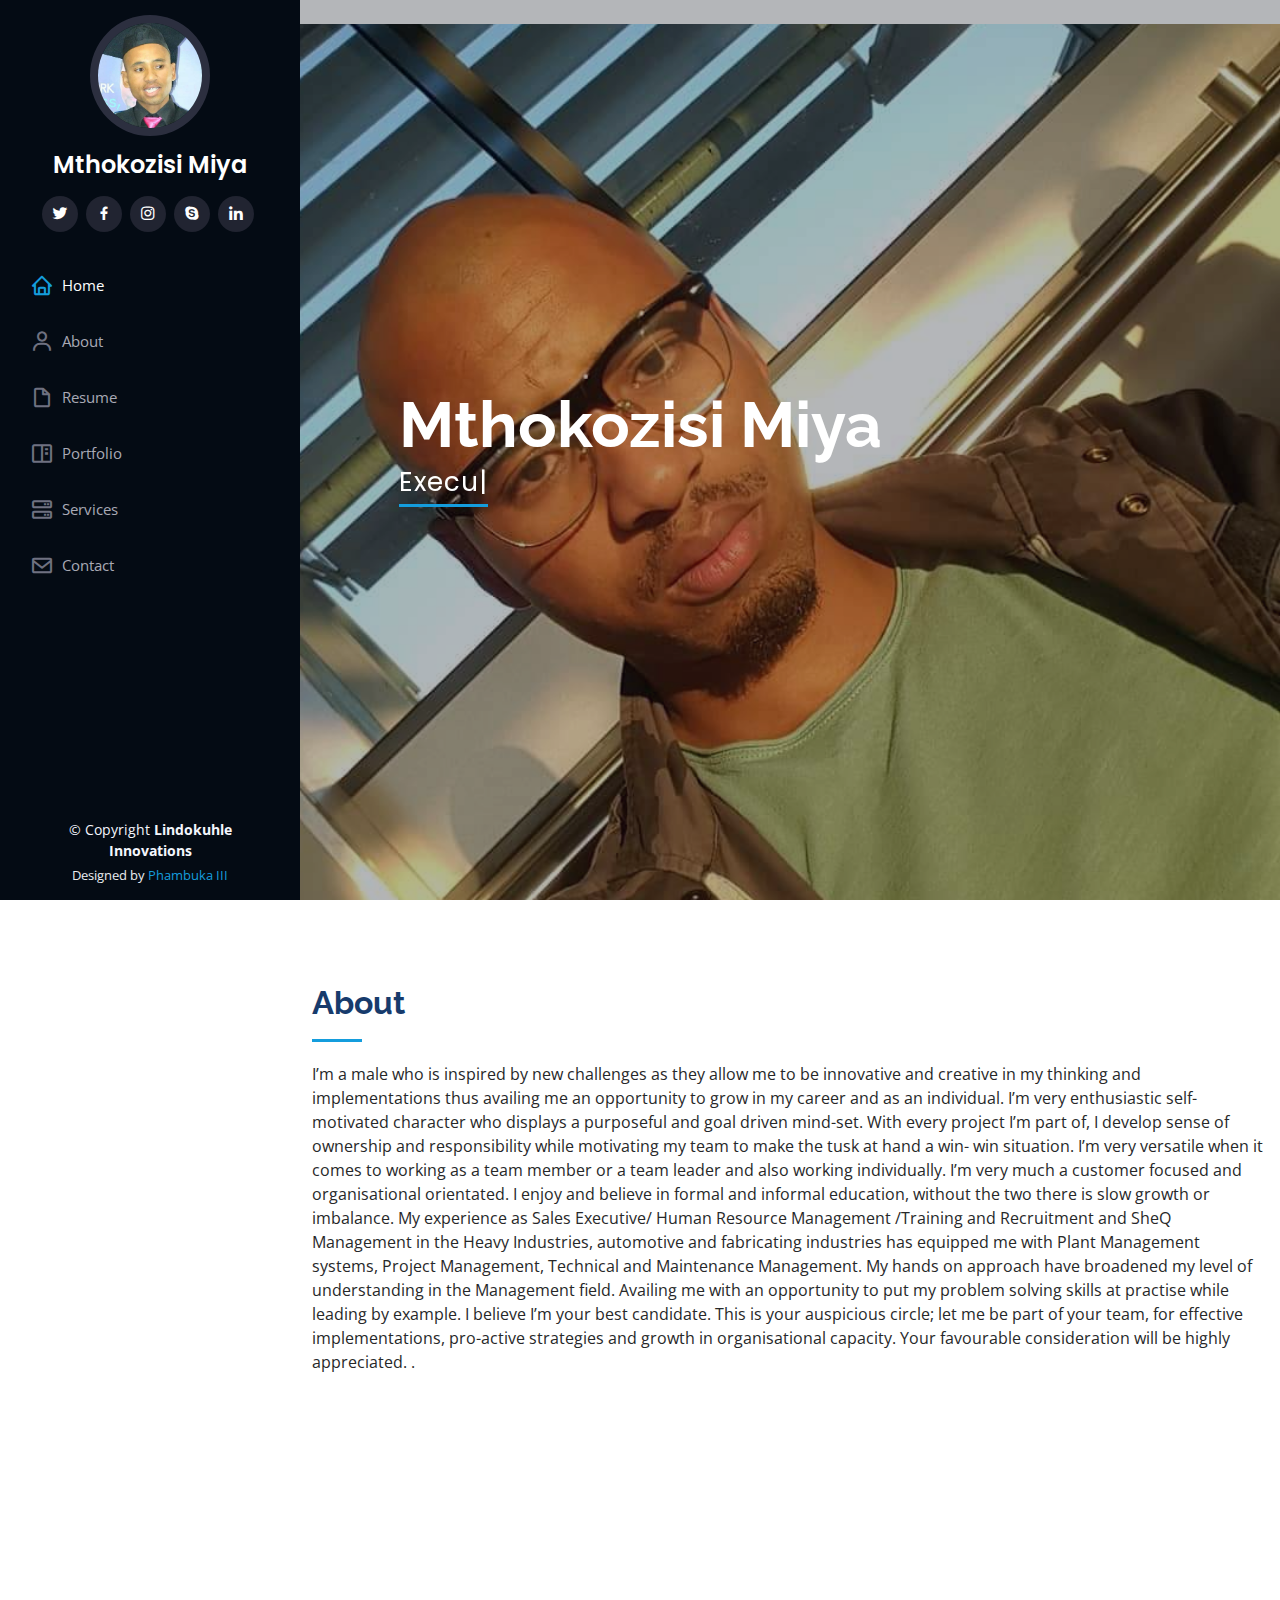
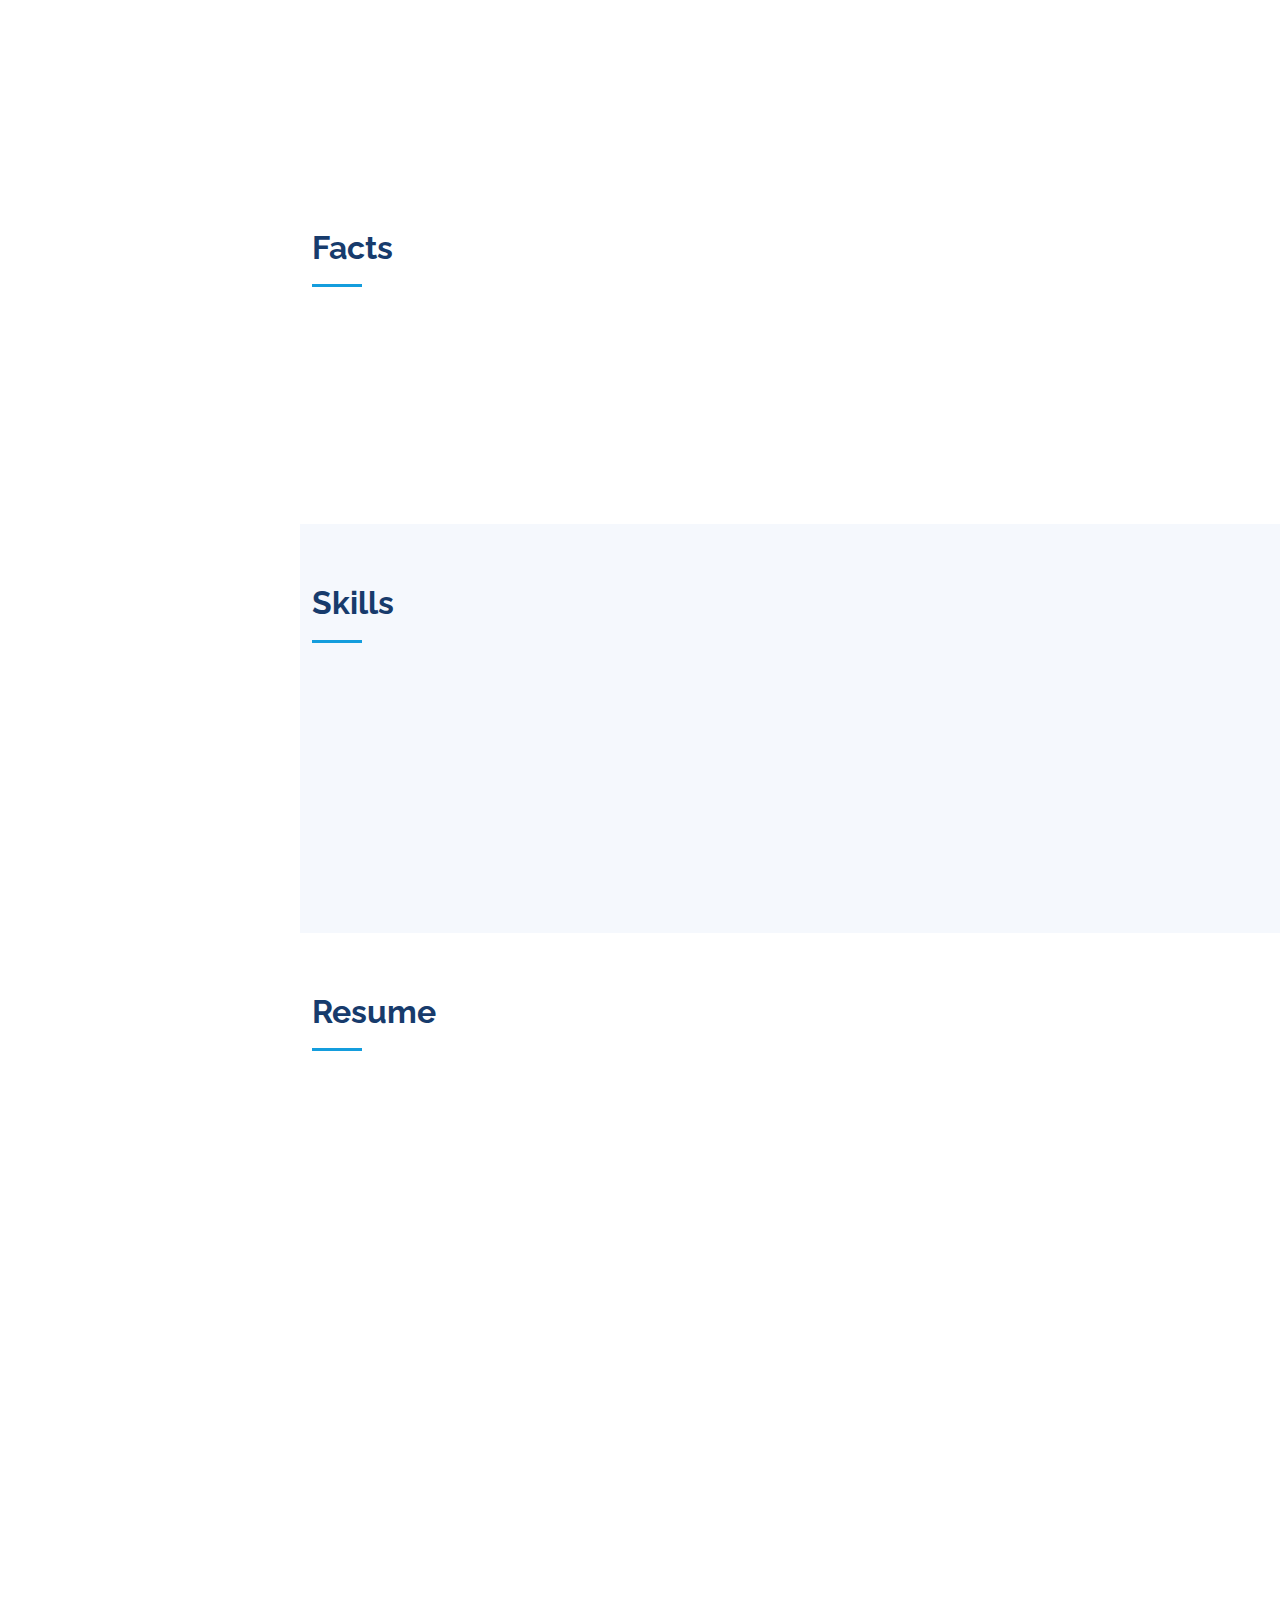
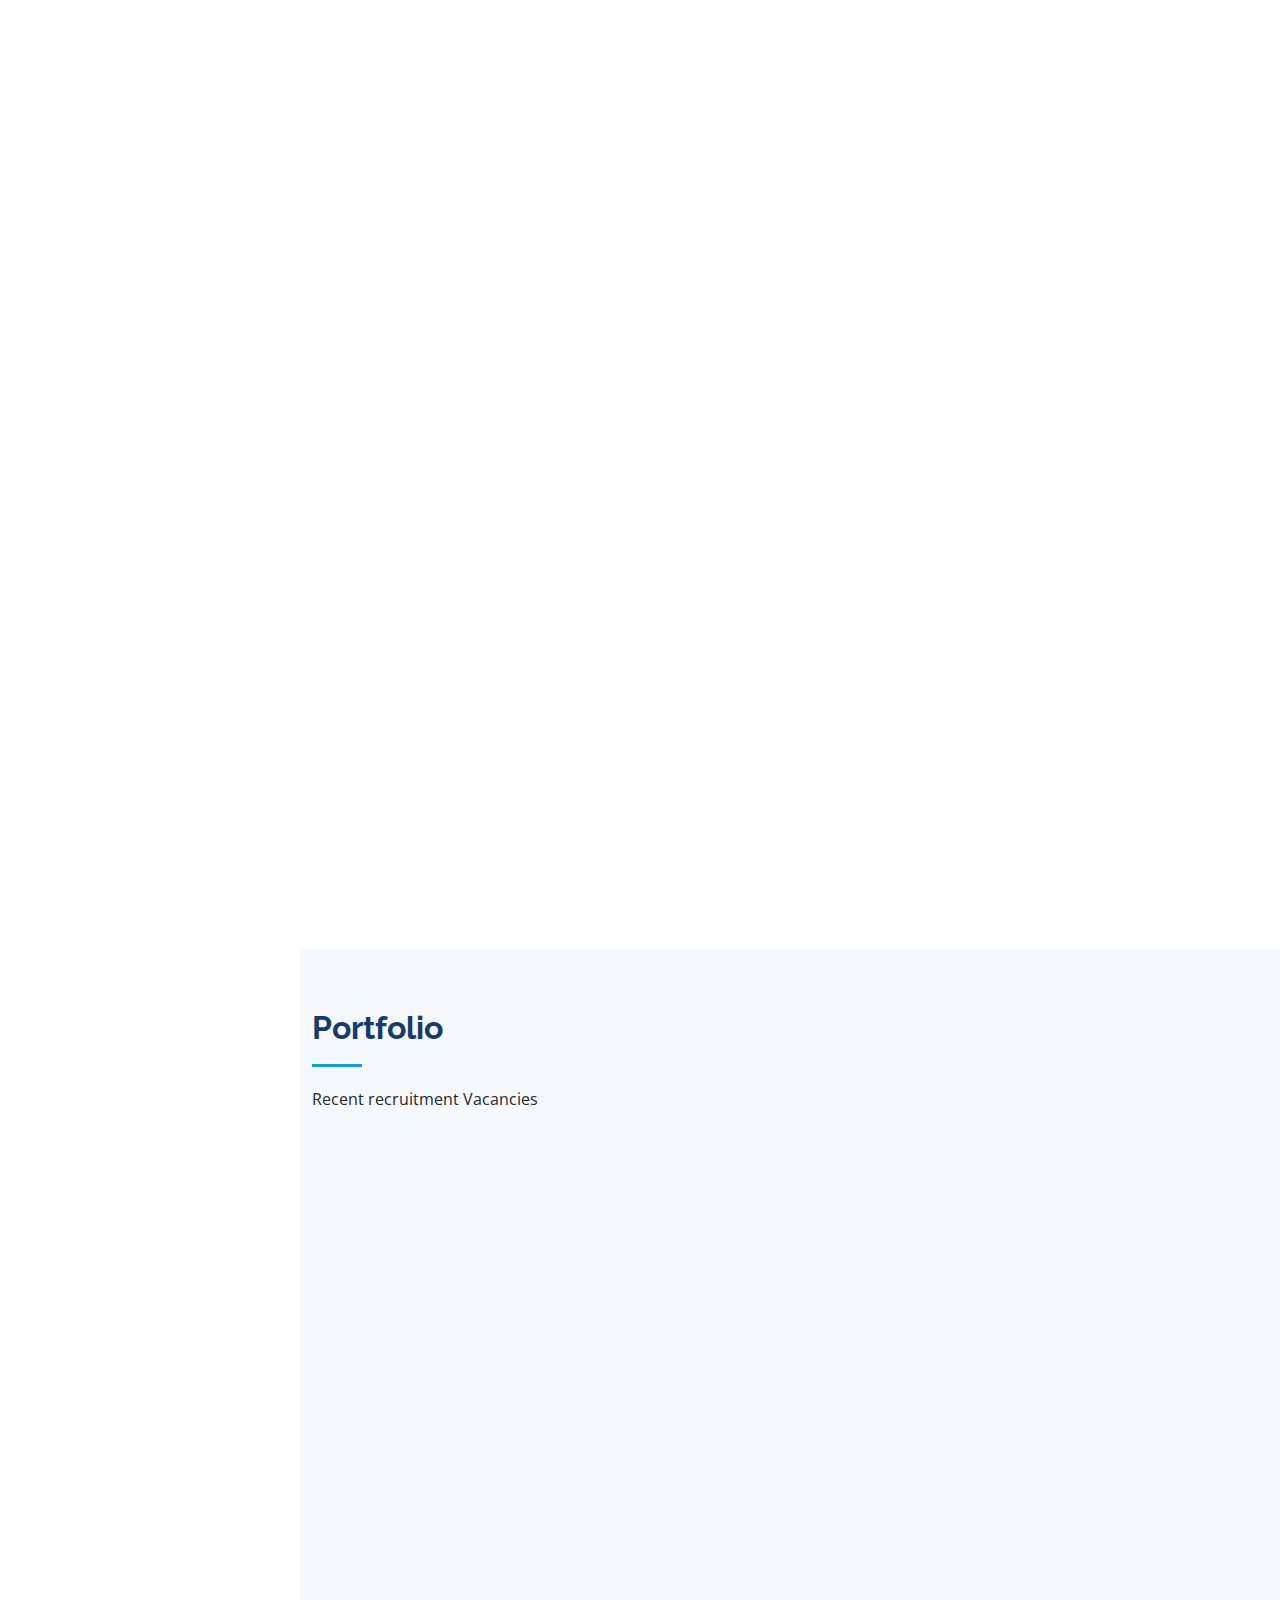
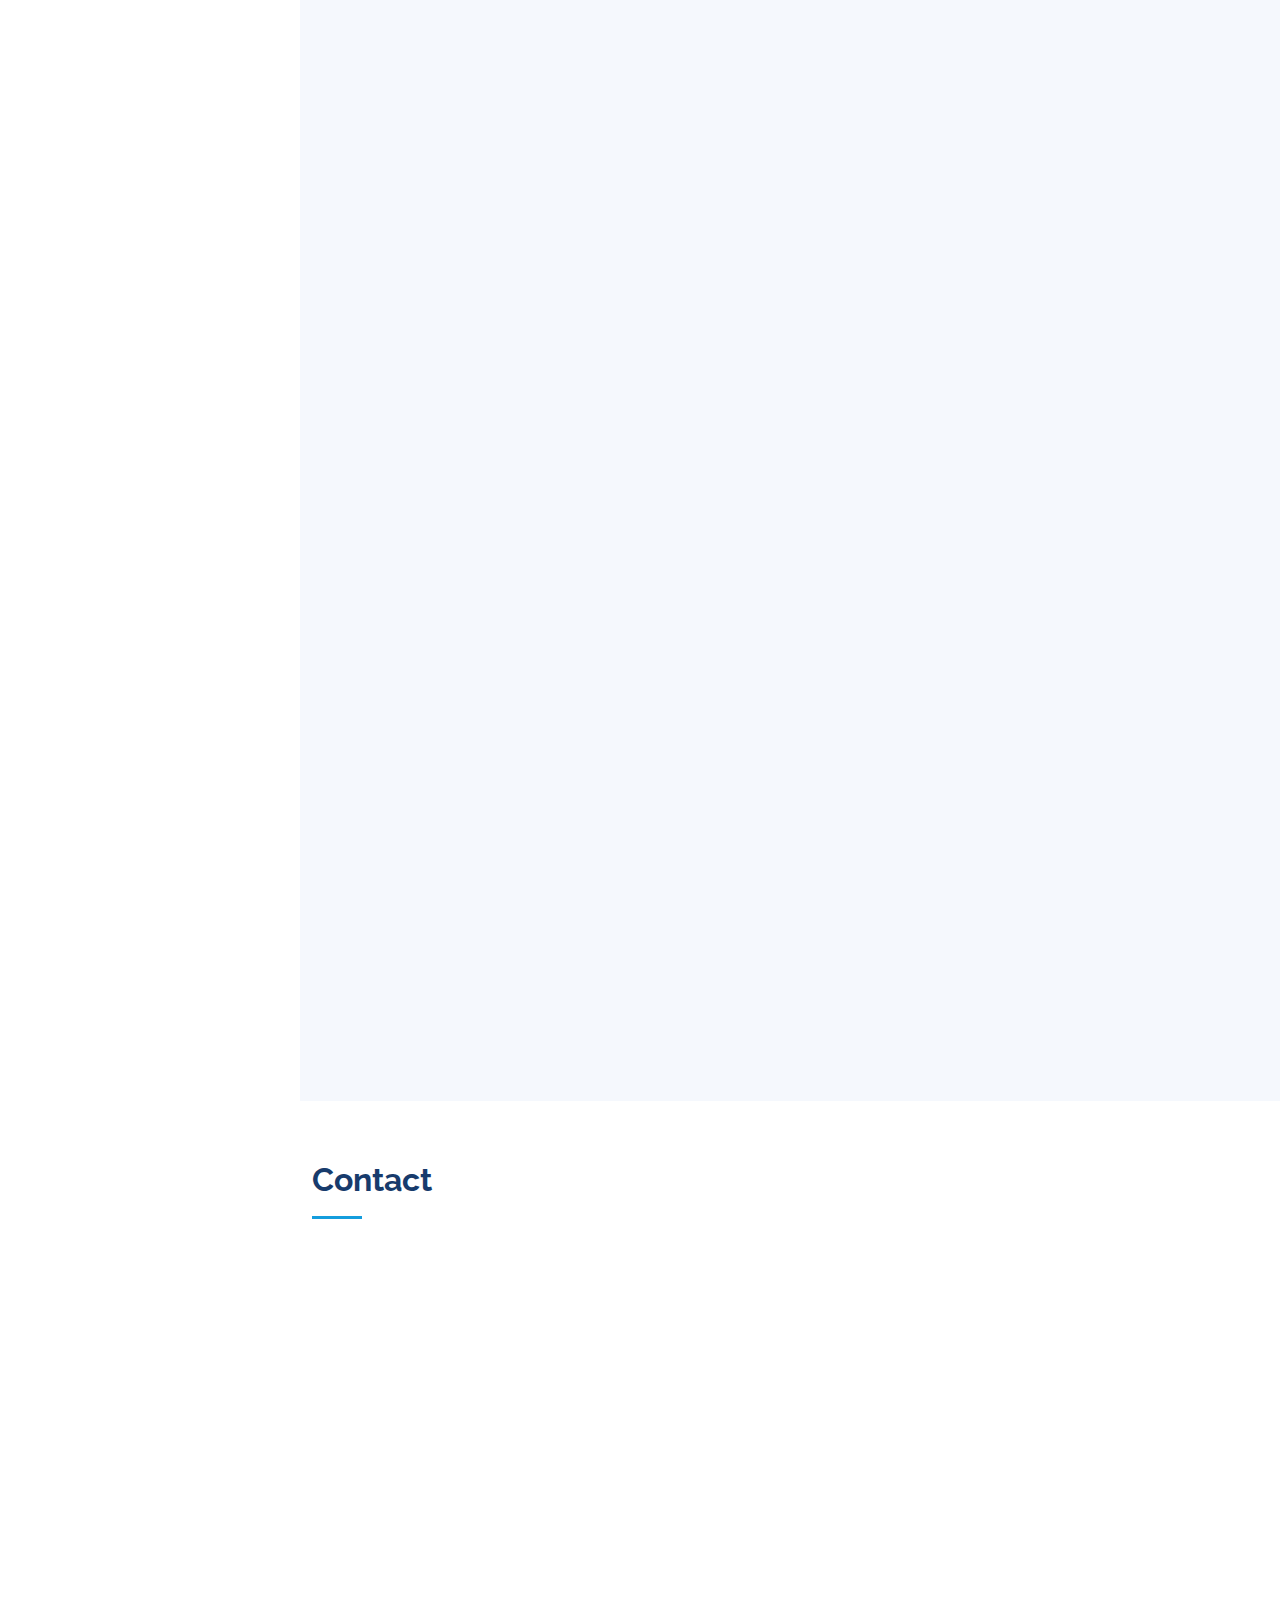
==== index.html @ b36272e9 "Add files via upload" ====
<!DOCTYPE html>
<html lang="en">

<head>
  <meta charset="utf-8">
  <meta content="width=device-width, initial-scale=1.0" name="viewport">

  <title>Portfolio of Mthokozisi Miya
  </title>
  <meta content="" name="description">
  <meta content="" name="keywords">

  <!-- Favicons -->
  <link href="assets/img/favicon.png" rel="icon">
  <link href="assets/img/apple-touch-icon.png" rel="apple-touch-icon">

  <!-- Google Fonts -->
  <link href="https://fonts.googleapis.com/css?family=Open+Sans:300,300i,400,400i,600,600i,700,700i|Raleway:300,300i,400,400i,500,500i,600,600i,700,700i|Poppins:300,300i,400,400i,500,500i,600,600i,700,700i" rel="stylesheet">

  <!-- Vendor CSS Files -->
  <link href="assets/vendor/aos/aos.css" rel="stylesheet">
  <link href="assets/vendor/bootstrap/css/bootstrap.min.css" rel="stylesheet">
  <link href="assets/vendor/bootstrap-icons/bootstrap-icons.css" rel="stylesheet">
  <link href="assets/vendor/boxicons/css/boxicons.min.css" rel="stylesheet">
  <link href="assets/vendor/glightbox/css/glightbox.min.css" rel="stylesheet">
  <link href="assets/vendor/swiper/swiper-bundle.min.css" rel="stylesheet">

  <link href="assets/css/style.css" rel="stylesheet">
>
</head>

<body>

  <!-- ======= Mobile nav toggle button ======= -->
  <i class="bi bi-list mobile-nav-toggle d-xl-none"></i>

  <!-- ======= Header ======= -->
  <header id="header">
    <div class="d-flex flex-column">

      <div class="profile">
        <img src="assets/img/profile-img.jpg" alt="" class="img-fluid rounded-circle">
        <h1 class="text-light"><a href="index.html">Mthokozisi Miya</a></h1>
        <div class="social-links mt-3 text-center">
          <a href="#" class="twitter"><i class="bx bxl-twitter"></i></a>
          <a href="https://web.facebook.com/profile.php?id=100010167041571" class="facebook"><i class="bx bxl-facebook"></i></a>
          <a href="#" class="instagram"><i class="bx bxl-instagram"></i></a>
          <a href="#" class="google-plus"><i class="bx bxl-skype"></i></a>
          <a href="https://www.linkedin.com/in/mthokozisi-miya-23a00043/" class="linkedin"><i class="bx bxl-linkedin"></i></a>
        </div>
      </div>

      <nav id="navbar" class="nav-menu navbar">
        <ul>
          <li><a href="#hero" class="nav-link scrollto active"><i class="bx bx-home"></i> <span>Home</span></a></li>
          <li><a href="#about" class="nav-link scrollto"><i class="bx bx-user"></i> <span>About</span></a></li>
          <li><a href="#resume" class="nav-link scrollto"><i class="bx bx-file-blank"></i> <span>Resume</span></a></li>
          <li><a href="#portfolio" class="nav-link scrollto"><i class="bx bx-book-content"></i> <span>Portfolio</span></a></li>
          <li><a href="#services" class="nav-link scrollto"><i class="bx bx-server"></i> <span>Services</span></a></li>
          <li><a href="#contact" class="nav-link scrollto"><i class="bx bx-envelope"></i> <span>Contact</span></a></li>
        </ul>
      </nav><!-- .nav-menu -->
    </div>
  </header><!-- End Header -->

  <!-- ======= Hero Section ======= -->
  <section id="hero" class="d-flex flex-column justify-content-center align-items-center">
    <div class="hero-container" data-aos="fade-in">
      <h1>Mthokozisi Miya</h1>
      <p><span class="typed" data-typed-items="Executive Searches,Hunting  Recruitment, Makhawini Executive Searches"></span></p>
    </div>
  </section><!-- End Hero -->

  <main id="main">

    <!-- ======= About Section ======= -->
    <section id="about" class="about">
      <div class="container">

        <div class="section-title">
          <h2>About</h2>
          <p>I’m a male who is inspired by new challenges as they allow me to be innovative and creative in my thinking and implementations thus availing me an opportunity to grow in my career and as an individual. I’m very enthusiastic self-motivated character who displays a purposeful and goal driven mind-set. With every project I’m part of, I develop sense of ownership and responsibility while motivating my team to make the tusk at hand a win- win situation. I’m very versatile when it comes to working as a team member or a team leader and also working individually. I’m very much a customer focused and organisational orientated. I enjoy and believe in formal and informal education, without the two there is slow growth or imbalance. 
            My experience as Sales Executive/ Human Resource Management /Training and Recruitment and SheQ Management in the Heavy Industries, automotive and fabricating industries has equipped me with Plant Management systems, Project Management, Technical and Maintenance Management. My hands on approach have broadened my level of understanding in the Management field. Availing me with an opportunity to put my problem solving skills at practise while leading by example.
            I believe I’m your best candidate. This is your auspicious circle; let me be part of your team, for effective implementations, pro-active strategies and growth in organisational capacity. Your favourable consideration will be highly appreciated. .</p>
        </div>

        <div class="row">
          <div class="col-lg-4" data-aos="fade-right">
            <img src="assets/img/profile-img.jpg" class="img-fluid" alt="">
          </div>
          <div class="col-lg-8 pt-4 pt-lg-0 content" data-aos="fade-left">
            <h3>Executive Searches/Head-Hunting &amp; Recruitment- Makhawini Executive Searches.</h3>
            <p class="fst-italic">
              
            </p>
            <div class="row">
              <div class="col-lg-6">
                <ul>
                  <li><i class="bi bi-chevron-right"></i> <strong>Birthday:</strong> <span>19 October 1984</span></li>
                  <li><i class="bi bi-chevron-right"></i> <strong>Phone:</strong> <span>031 301 2304</span></li>
                  <li><i class="bi bi-chevron-right"></i> <strong>City:</strong> <span>Durban</span></li>
                </ul>
              </div>
              <div class="col-lg-6">
                <ul>
                  <li><i class="bi bi-chevron-right"></i> <strong>Age:</strong> <span>37</span></li>
                  <li><i class="bi bi-chevron-right"></i> <strong>Degree:</strong> <span>Honours</span></li>
                  <li><i class="bi bi-chevron-right"></i> <strong>Email:</strong> <span>Mtho@makhawinirecruitment.co.za</span></li>
                  
                </ul>
              </div>
            </div>
            
          </div>
        </div>

      </div>
    </section><!-- End About Section -->

    <!-- ======= Facts Section ======= -->
    <section id="facts" class="facts">
      <div class="container">

        <div class="section-title">
          <h2>Facts</h2>
         
        </div>

        <div class="row no-gutters">

          <div class="col-lg-3 col-md-6 d-md-flex align-items-md-stretch" data-aos="fade-up">
            <div class="count-box">
              <i class="bi bi-emoji-smile"></i>
              <span data-purecounter-start="0" data-purecounter-end="232" data-purecounter-duration="1" class="purecounter"></span>
              <p><strong>Happy Clients</strong> </p>
            </div>
          </div>

          <div class="col-lg-3 col-md-6 d-md-flex align-items-md-stretch" data-aos="fade-up" data-aos-delay="100">
            <div class="count-box">
              <i class="bi bi-journal-richtext"></i>
              <span data-purecounter-start="0" data-purecounter-end="521" data-purecounter-duration="1" class="purecounter"></span>
              <p><strong>Projects</strong> </p>
            </div>
          </div>

          <div class="col-lg-3 col-md-6 d-md-flex align-items-md-stretch" data-aos="fade-up" data-aos-delay="200">
            <div class="count-box">
              <i class="bi bi-headset"></i>
              <span data-purecounter-start="0" data-purecounter-end="1453" data-purecounter-duration="1" class="purecounter"></span>
              <p><strong>Hours Of Support</strong> </p>
            </div>
          </div>

          <div class="col-lg-3 col-md-6 d-md-flex align-items-md-stretch" data-aos="fade-up" data-aos-delay="300">
            <div class="count-box">
              <i class="bi bi-people"></i>
              <span data-purecounter-start="0" data-purecounter-end="15" data-purecounter-duration="1" class="purecounter"></span>
              <p><strong>Hard Workers</strong> </p>
            </div>
          </div>

        </div>

      </div>
    </section><!-- End Facts Section -->

    <!-- ======= Skills Section ======= -->
    <section id="skills" class="skills section-bg">
      <div class="container">

        <div class="section-title">
          <h2>Skills</h2>
          
        </div>

        <div class="row skills-content">

          <div class="col-lg-6" data-aos="fade-up">

            <div class="progress">
              <span class="skill">
                Recruiting <i class="val">100%</i></span>
              <div class="progress-bar-wrap">
                <div class="progress-bar" role="progressbar" aria-valuenow="100" aria-valuemin="0" aria-valuemax="100"></div>
              </div>
            </div>

            <div class="progress">
              <span class="skill">
                Performance ManagementPerformance Management
                 <i class="val">100%</i></span>
              <div class="progress-bar-wrap">
                <div class="progress-bar" role="progressbar" aria-valuenow="100" aria-valuemin="0" aria-valuemax="100"></div>
              </div>
            </div>

            <div class="progress">
              <span class="skill">Employee RelationsEmployee Relations<i class="val">100%</i></span>
              <div class="progress-bar-wrap">
                <div class="progress-bar" role="progressbar" aria-valuenow="100" aria-valuemin="0" aria-valuemax="100"></div>
              </div>
            </div>

          </div>

          <div class="col-lg-6" data-aos="fade-up" data-aos-delay="100">

            <div class="progress">
              <span class="skill">
                Human Resources <i class="val">100%</i></span>
              <div class="progress-bar-wrap">
                <div class="progress-bar" role="progressbar" aria-valuenow="100" aria-valuemin="0" aria-valuemax="100"></div>
              </div>
            
            
            </div>

          </div>

        </div>

      </div>
    </section><!-- End Skills Section -->

    <!-- ======= Resume Section ======= -->
    <section id="resume" class="resume">
      <div class="container">

        <div class="section-title">
          <h2>Resume</h2>
         
        </div>

        <div class="row">
          <div class="col-lg-6" data-aos="fade-up">
            <h3 class="resume-title">Sumary</h3>
            <div class="resume-item pb-0">
              <h4>Mthokozisi Miya</h4>
             
              <ul>
                <li>Durban, Kwa-Zulu Natal,RSA</li>
                <li>(123) 456-7891</li>
                <l>mthoko@makhawinirecruitment.co.za</li>
              </ul>
            </div>

            <h3 class="resume-title">Education</h3>
            <div class="resume-item">
              <h4>Post Graduate Diploma Management, Business Adminstration &amp; Management, General</h4>
              <h5>2017 - 2018</h5>
              <p><em>Regent Business School, Durban,SA</em></p>
              <p>Activities and societies: Board Member</p>
              <p>Grade: Honours</p>
            </div>
            <div class="resume-item">
              <h4>Diploma Human Resources Management &amp; Services</h4>
              <h5>2008 - 2015</h5>
              <p><em>Durban University of Technology, Durban, SA</em></p>
              <p>Activities and societies: HR and Development</p>
              <p>Grade: Diploma</p>
            </div>
          </div>
          <div class="col-lg-6" data-aos="fade-up" data-aos-delay="100">
            <h3 class="resume-title">Professional Experience</h3>
            <div class="resume-item">
              <h4>Quality Assurance</h4>
              <h5>2006 - 2008</h5>
              <p><em>Toyota Boshoku,Durban, SA </em></p>
              <ul>
                <li> Monitoring of established projects to ensure continual conformity to standard.</li>
                <li>Manufacturing System Audit. </li>
                <li>Manufacturing Product audit.</li>
                <li>Visual Inspection, Re-worked Parts and Generating Non-conformances Reports.</li>
              </ul>
            </div>
            <div class="resume-item">
              <h4>Head Executive Searches and Recruitment</h4>
              <h5>2017 - 2018</h5>
              <p><em>Makhawini Recruitment, Durban, SA</em></p>
              <ul>
                <li>ADMINISTRATION
                  Hands on control of all Temporary and Permanent job spec’s received 
                  Ensuring that all correct procedures are followed and adhered to in regards to the Expert Training and Interviewing System, database Management and Labour Relations
                  Constant supervision and control of Debtors and Creditors management including authorisation of order requisitions for Office Consumables 
                  Equipment and Commodities
                  Controlling of all branch costs and management accounts
                  Increasing and maintaining the branch turnover and gross profit margins by being involved in price negotiations and quotations
                  Organising and chairing of Weekly Branch Meetings
                  Ensuring that the branch maintains Employment Equity rules and preventing the Council for Conciliation Mediation and Arbitration (CCMA) from becoming involved in branch queries or problems 
                  Maintaining a close watch on the temp headcount remains above the minimum requirement for a commercial branch 
                  Training of new candidates.</li>
                <li>SALES AND MARKETING

                  Calling on and visiting New and existing clients on an ongoing basis, ensuring that new Permanent and Temporary job specs are obtained.
                  Telesales and setting up of appointments and following up on marketing leads
                  Increasing the awareness of Makhawini in the marketplace by active marketing and advertising</li>
                <li>PERMANENT CONSULTANT

                  Extensive Recruitment for Commercial / Retail and Technical industries
                  Discussing recruitment needs with clients.
                  Interviewing, reference checking, credit checking and criminal checking if required by client
                  Visiting existing and prospective clients
                  Developing new business
                  Working to strict deadlines and targets regarding perm placements
                  Typing of all correspondence
                  General administration.</li>
              </ul>
            </div>
          </div>
        </div>

      </div>
    </section><!-- End Resume Section -->

    <!-- ======= Portfolio Section ======= -->
    <section id="portfolio" class="portfolio section-bg">
      <div class="container">

        <div class="section-title">
          <h2>Portfolio</h2>
          <p>Recent recruitment Vacancies</p>
        </div>

        <div class="row" data-aos="fade-up">
          <div class="col-lg-12 d-flex justify-content-center">
            <ul id="portfolio-flters">
              <li data-filter="*" class="filter-active">All</li>
              
            </ul>
          </div>
        </div>

        <div class="row portfolio-container" data-aos="fade-up" data-aos-delay="100">

          <div class="col-lg-4 col-md-6 portfolio-item filter-app">
            <div class="portfolio-wrap">
              <img src="assets/img/portfolio/portfolio-1.jpg" class="img-fluid" alt="">
              <div class="portfolio-links">
                <a href="assets/img/portfolio/portfolio-1.jpg" data-gallery="portfolioGallery" class="portfolio-lightbox" title="App 1"><i class="bx bx-plus"></i></a>
                <a href="portfolio-details.html" title="More Details"><i class="bx bx-link"></i></a>
              </div>
            </div>
          </div>

          <div class="col-lg-4 col-md-6 portfolio-item filter-web">
            <div class="portfolio-wrap">
              <img src="assets/img/portfolio/portfolio-2.jpg" class="img-fluid" alt="">
              <div class="portfolio-links">
                <a href="assets/img/portfolio/portfolio-2.jpg" data-gallery="portfolioGallery" class="portfolio-lightbox" title="Web 3"><i class="bx bx-plus"></i></a>
                <a href="portfolio-details.html" title="More Details"><i class="bx bx-link"></i></a>
              </div>
            </div>
          </div>

          <div class="col-lg-4 col-md-6 portfolio-item filter-app">
            <div class="portfolio-wrap">
              <img src="assets/img/portfolio/portfolio-3.jpg" class="img-fluid" alt="">
              <div class="portfolio-links">
                <a href="assets/img/portfolio/portfolio-3.jpg" data-gallery="portfolioGallery" class="portfolio-lightbox" title="App 2"><i class="bx bx-plus"></i></a>
                <a href="portfolio-details.html" title="More Details"><i class="bx bx-link"></i></a>
              </div>
            </div>
          </div>

          <div class="col-lg-4 col-md-6 portfolio-item filter-card">
            <div class="portfolio-wrap">
              <img src="assets/img/portfolio/portfolio-4.jpg" class="img-fluid" alt="">
              <div class="portfolio-links">
                <a href="assets/img/portfolio/portfolio-4.jpg" data-gallery="portfolioGallery" class="portfolio-lightbox" title="Card 2"><i class="bx bx-plus"></i></a>
                <a href="portfolio-details.html" title="More Details"><i class="bx bx-link"></i></a>
              </div>
            </div>
          </div>

          <div class="col-lg-4 col-md-6 portfolio-item filter-web">
            <div class="portfolio-wrap">
              <img src="assets/img/portfolio/portfolio-5.jpg" class="img-fluid" alt="">
              <div class="portfolio-links">
                <a href="assets/img/portfolio/portfolio-5.jpg" data-gallery="portfolioGallery" class="portfolio-lightbox" title="Web 2"><i class="bx bx-plus"></i></a>
                <a href="portfolio-details.html" title="More Details"><i class="bx bx-link"></i></a>
              </div>
            </div>
          </div>

          <div class="col-lg-4 col-md-6 portfolio-item filter-app">
            <div class="portfolio-wrap">
              <img src="assets/img/portfolio/portfolio-6.jpg" class="img-fluid" alt="">
              <div class="portfolio-links">
                <a href="assets/img/portfolio/portfolio-6.jpg" data-gallery="portfolioGallery" class="portfolio-lightbox" title="App 3"><i class="bx bx-plus"></i></a>
                <a href="portfolio-details.html" title="More Details"><i class="bx bx-link"></i></a>
              </div>
            </div>
          </div>

          <div class="col-lg-4 col-md-6 portfolio-item filter-card">
            <div class="portfolio-wrap">
              <img src="assets/img/portfolio/portfolio-7.jpg" class="img-fluid" alt="">
              <div class="portfolio-links">
                <a href="assets/img/portfolio/portfolio-7.jpg" data-gallery="portfolioGallery" class="portfolio-lightbox" title="Card 1"><i class="bx bx-plus"></i></a>
                <a href="portfolio-details.html" title="More Details"><i class="bx bx-link"></i></a>
              </div>
            </div>
          </div>

          <div class="col-lg-4 col-md-6 portfolio-item filter-card">
            <div class="portfolio-wrap">
              <img src="assets/img/portfolio/portfolio-8.jpg" class="img-fluid" alt="">
              <div class="portfolio-links">
                <a href="assets/img/portfolio/portfolio-8.jpg" data-gallery="portfolioGallery" class="portfolio-lightbox" title="Card 3"><i class="bx bx-plus"></i></a>
                <a href="portfolio-details.html" title="More Details"><i class="bx bx-link"></i></a>
              </div>
            </div>
          </div>

          <div class="col-lg-4 col-md-6 portfolio-item filter-web">
            <div class="portfolio-wrap">
              <img src="assets/img/portfolio/portfolio-9.jpg" class="img-fluid" alt="">
              <div class="portfolio-links">
                <a href="assets/img/portfolio/portfolio-9.jpg" data-gallery="portfolioGallery" class="portfolio-lightbox" title="Web 3"><i class="bx bx-plus"></i></a>
                <a href="portfolio-details.html" title="More Details"><i class="bx bx-link"></i></a>
              </div>
            </div>
          </div>

        </div>

      </div>
    </section><!-- End Portfolio Section -->

   

      </div>
    </section><!-- End Services Section -->

    <!-- ======= Testimonials Section ======= -->
    <section id="testimonials" class="testimonials section-bg">
      <div class="container">

        

          </div>
          <div class="swiper-pagination"></div>
        </div>

      </div>
    </section><!-- End Testimonials Section -->

    <!-- ======= Contact Section ======= -->
    <section id="contact" class="contact">
      <div class="container">

        <div class="section-title">
          <h2>Contact</h2>
         
        </div>

        <div class="row" data-aos="fade-in">

          <div class="col-lg-5 d-flex align-items-stretch">
            <div class="info">
              <div class="address">
                <i class="bi bi-geo-alt"></i>
                <h4>Location:</h4>
                <p>391 Anton Lembede Street

                  1105b Metropolitan Building
                  
                  Durban Central
                  
                  Durban
                  
                  South Africa
                  
                  4000</p>
              </div>

              <div class="email">
                <i class="bi bi-envelope"></i>
                <h4>Email:</h4>
                <p>mtho@makhawinirecruitment.co.za</p>
              </div>

              <div class="phone">
                <i class="bi bi-phone"></i>
                <h4>Call:</h4>
                <p>
                  031 301 2304</p>
              </div>

             
            </div>

          </div>

          

        </div>

      </div>
    </section><!-- End Contact Section -->

  </main><!-- End #main -->

  <!-- ======= Footer ======= -->
  <footer id="footer">
    <div class="container">
      <div class="copyright">
        &copy; Copyright <strong><span>Lindokuhle Innovations</span></strong>
      </div>
      <div class="credits">

        Designed by <a href="https://lindokuhle1.github.io/lindokuhle">Phambuka III</a>
        
      </div>
    </div>
  </footer><!-- End  Footer -->

  <a href="#" class="back-to-top d-flex align-items-center justify-content-center"><i class="bi bi-arrow-up-short"></i></a>

  <!-- Vendor JS Files -->
  <script src="assets/vendor/purecounter/purecounter.js"></script>
  <script src="assets/vendor/aos/aos.js"></script>
  <script src="assets/vendor/bootstrap/js/bootstrap.bundle.min.js"></script>
  <script src="assets/vendor/glightbox/js/glightbox.min.js"></script>
  <script src="assets/vendor/isotope-layout/isotope.pkgd.min.js"></script>
  <script src="assets/vendor/swiper/swiper-bundle.min.js"></script>
  <script src="assets/vendor/typed.js/typed.min.js"></script>
  <script src="assets/vendor/waypoints/noframework.waypoints.js"></script>
  <script src="assets/vendor/php-email-form/validate.js"></script>

  <!-- Template Main JS File -->
  <script src="assets/js/main.js"></script>

</body>

</html>
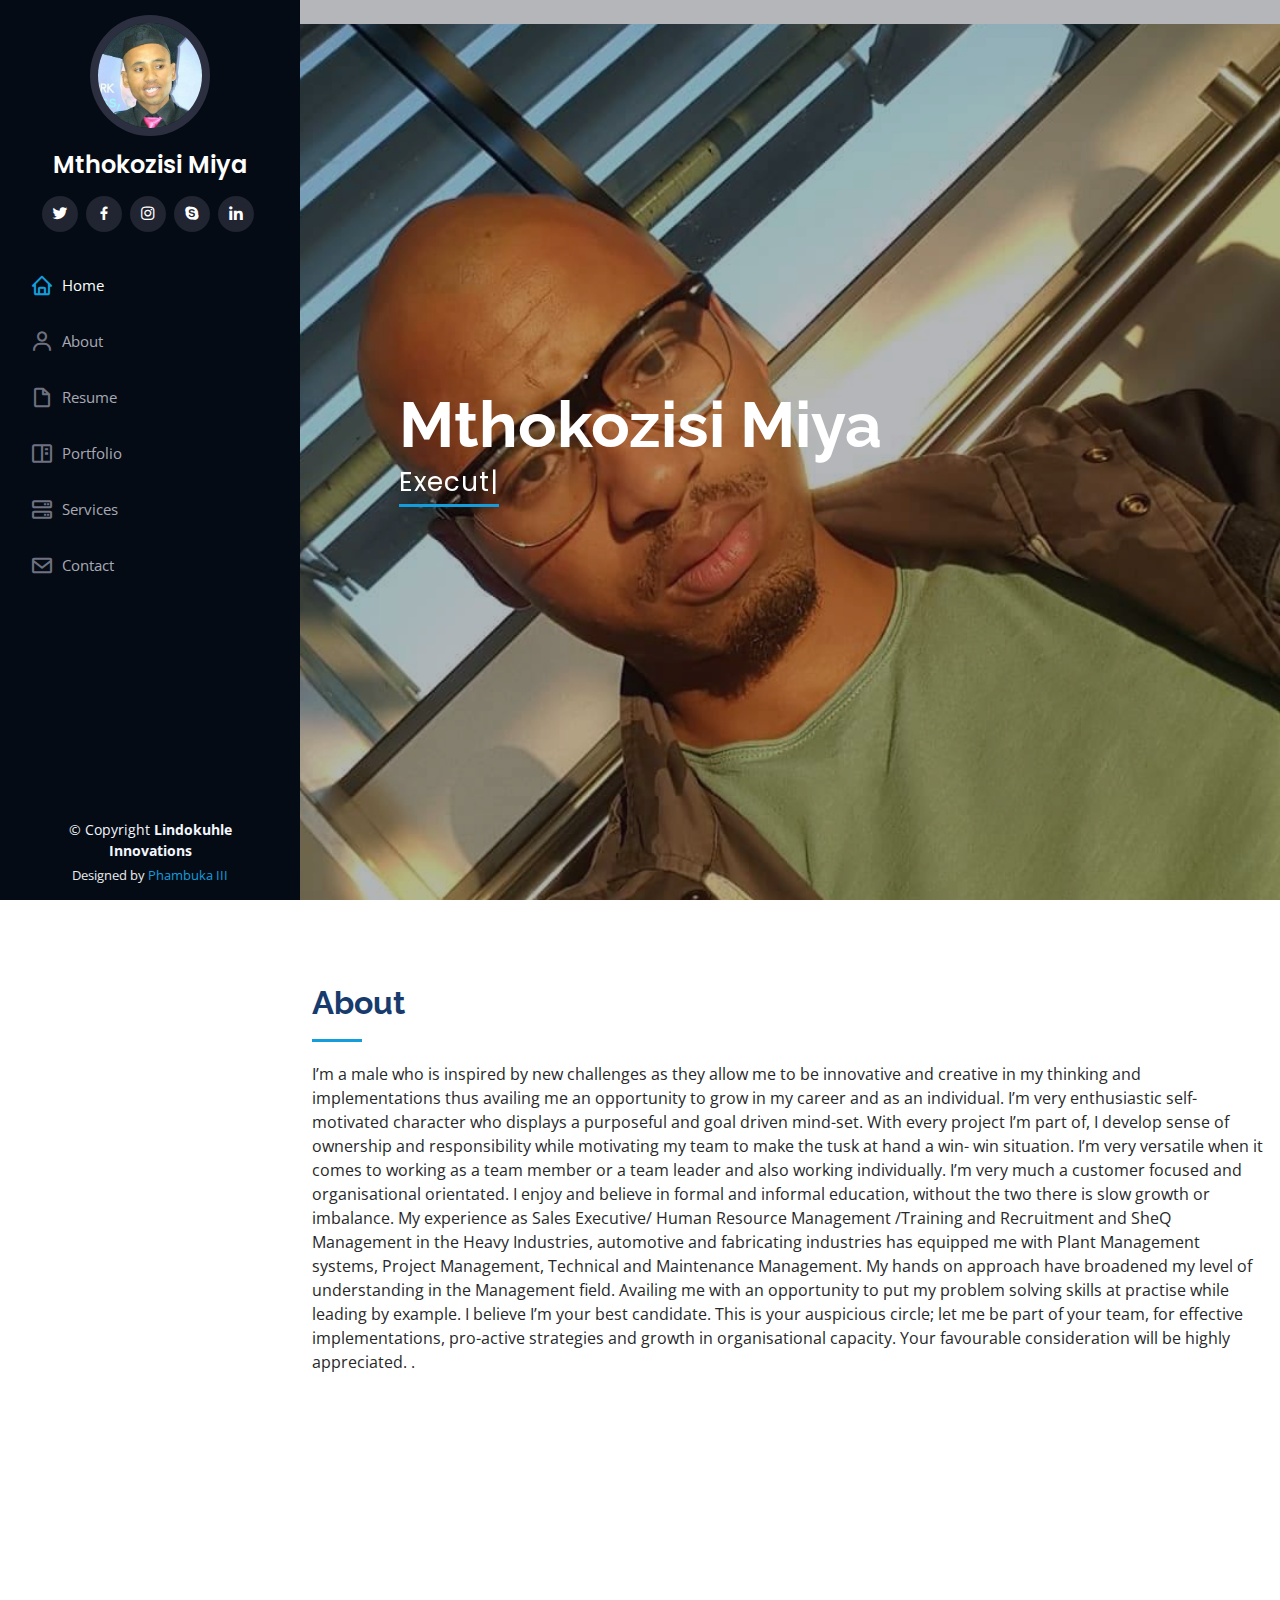
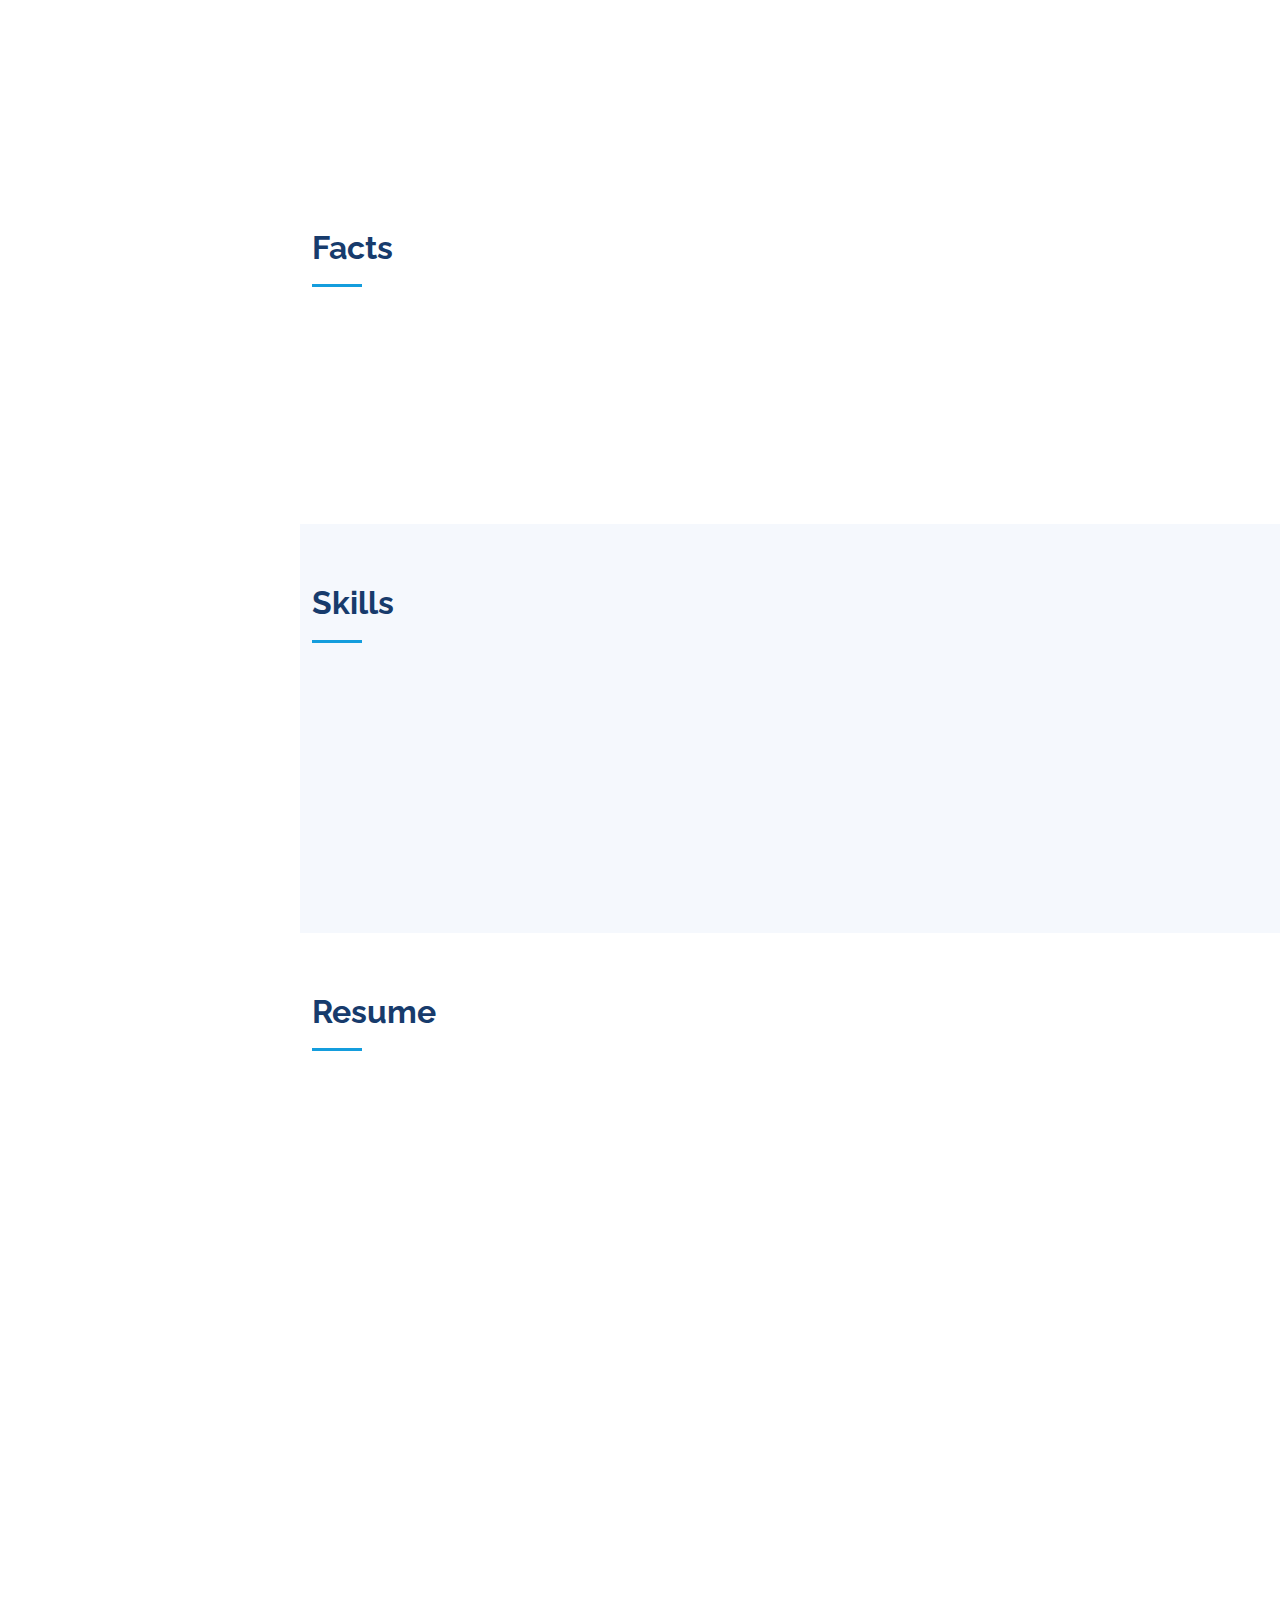
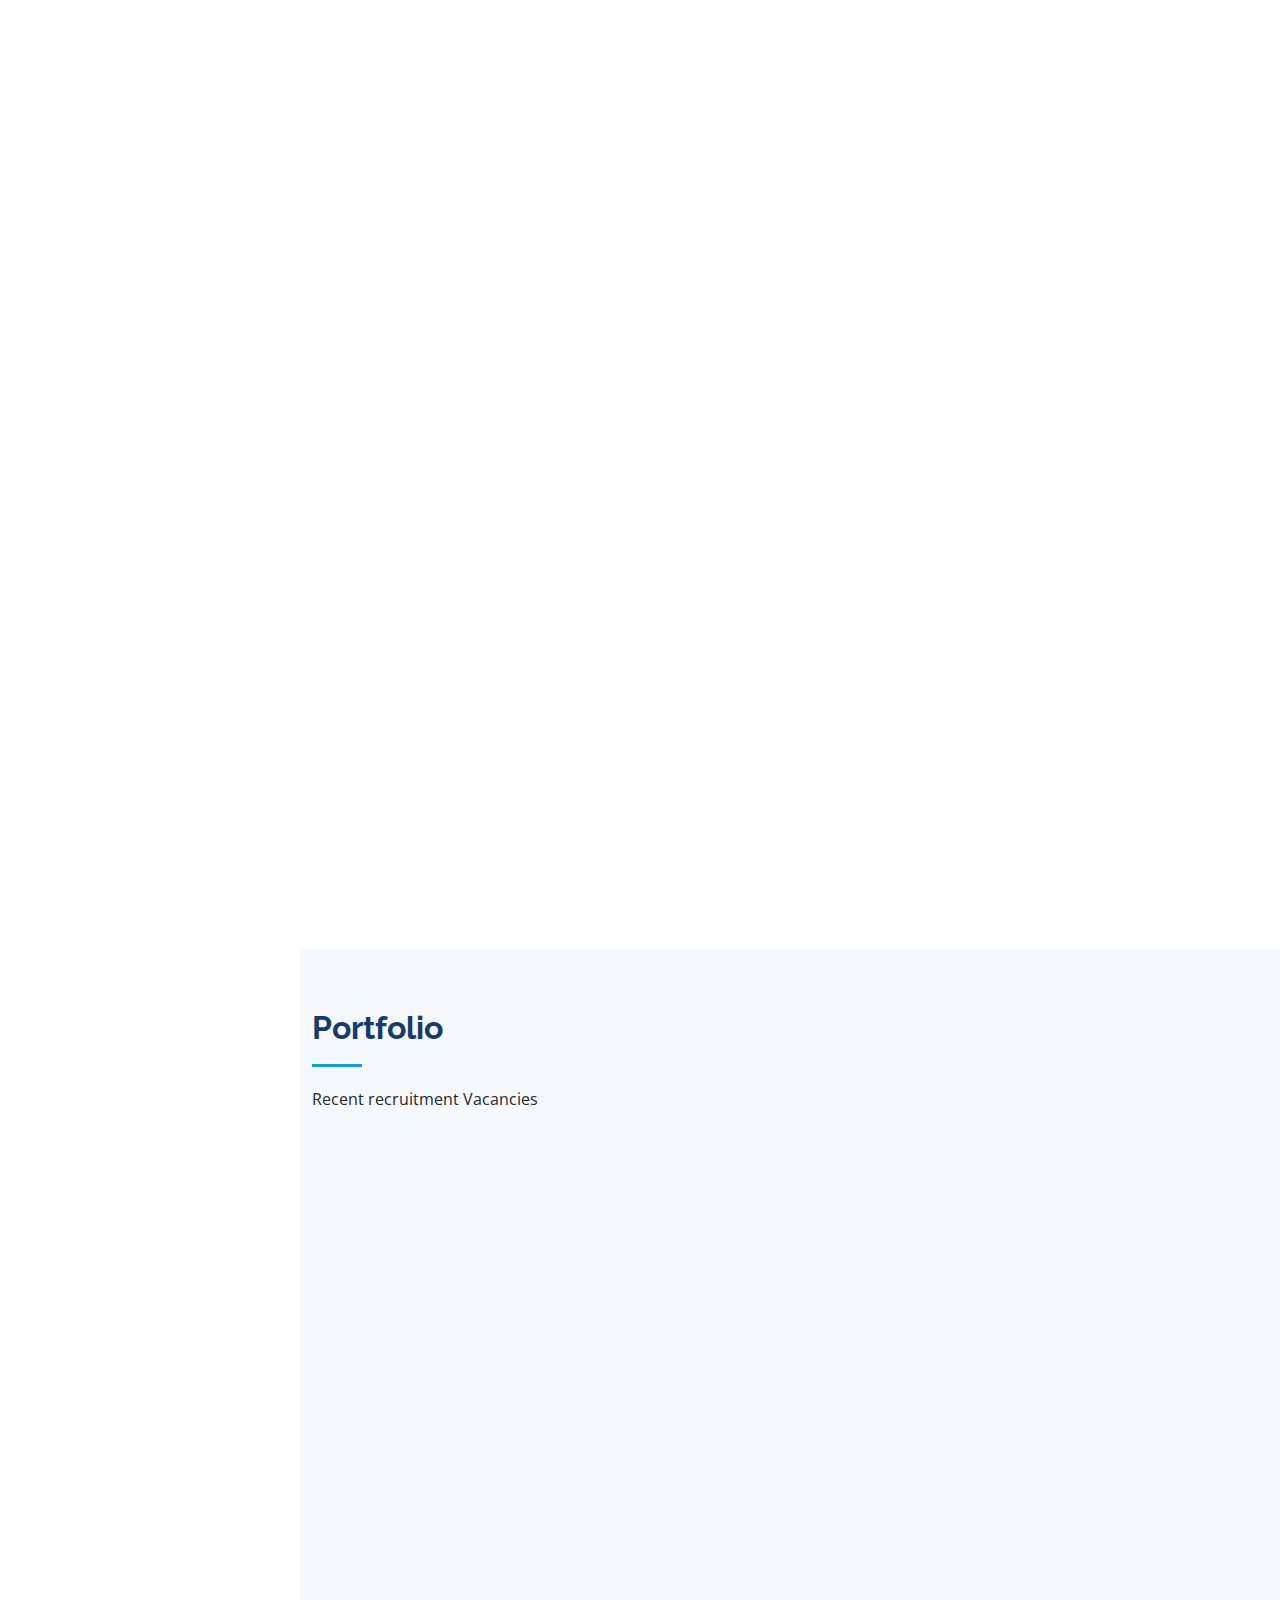
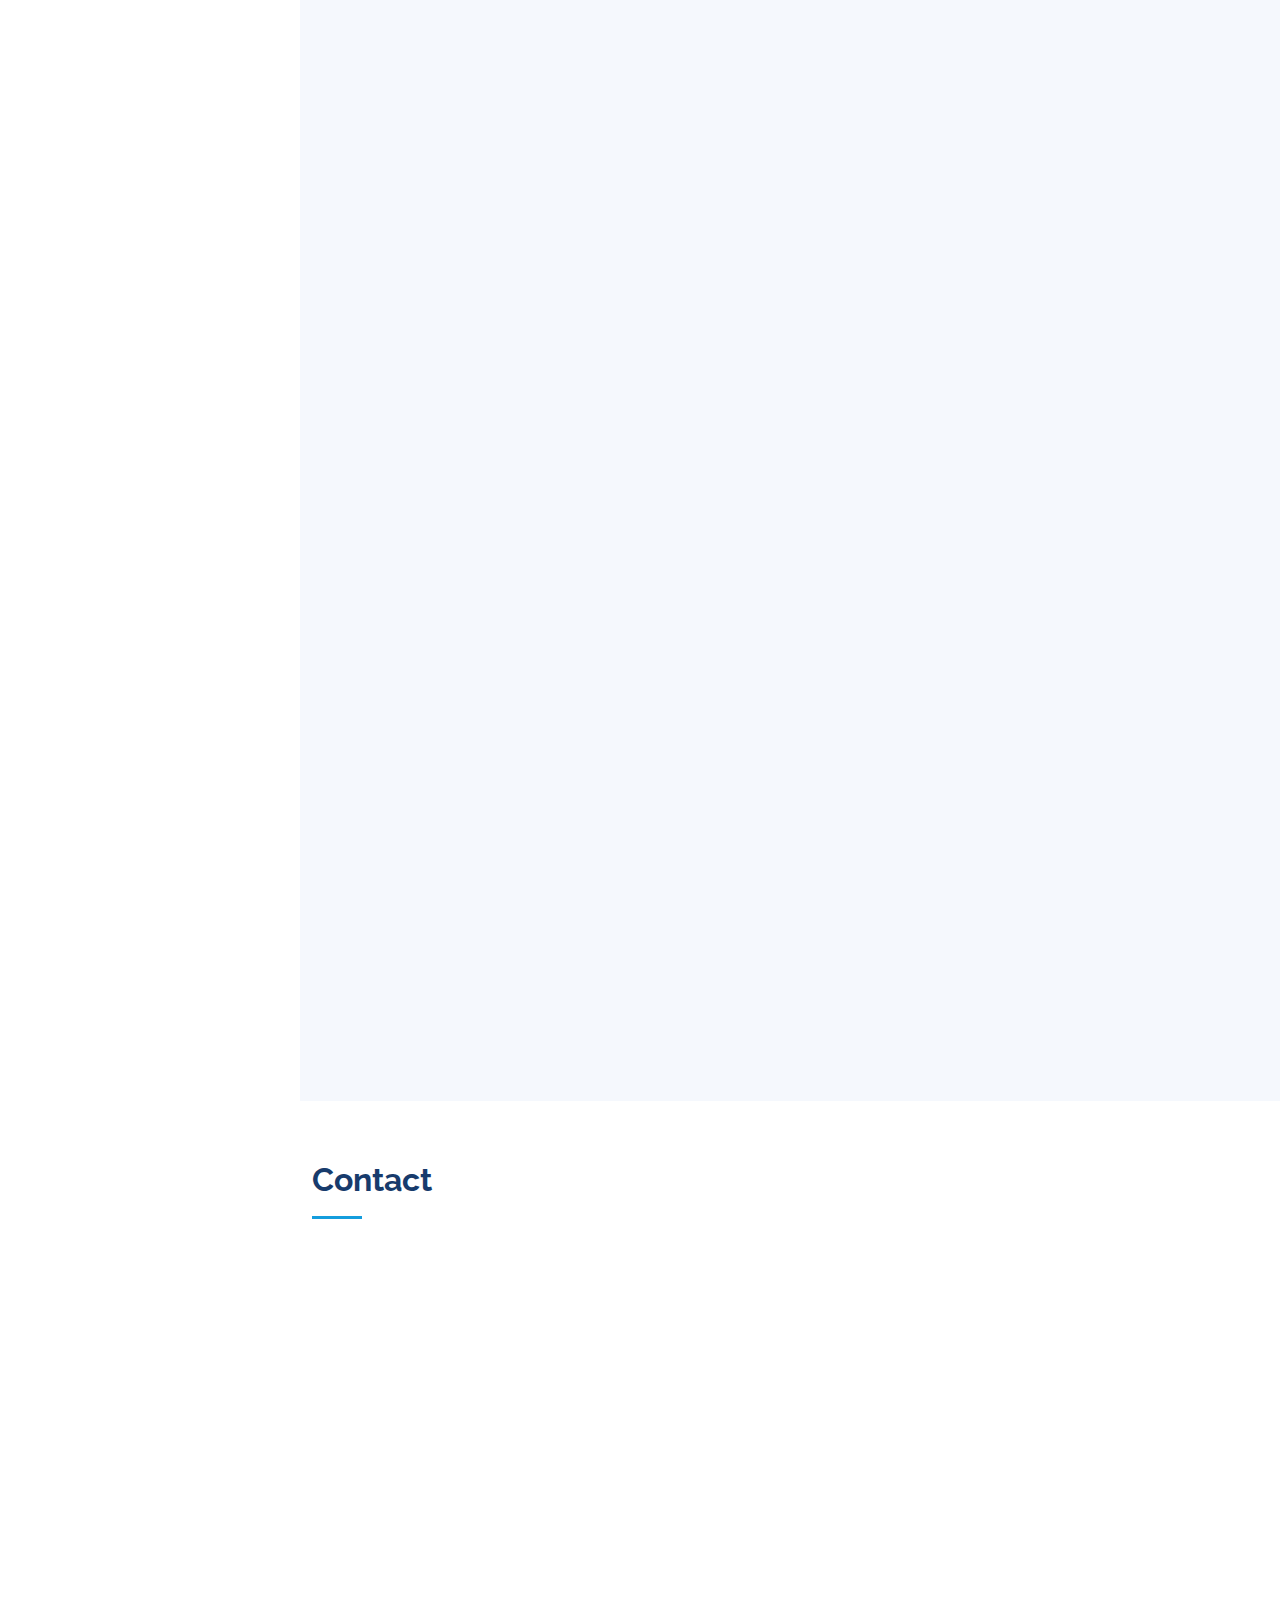
==== commit 52795313: "Update index.html" ====
--- a/index.html
+++ b/index.html
@@ -276,7 +276,7 @@
             </div>
             <div class="resume-item">
               <h4>Head Executive Searches and Recruitment</h4>
-              <h5>2017 - 2018</h5>
+              <h5>2008 - present</h5>
               <p><em>Makhawini Recruitment, Durban, SA</em></p>
               <ul>
                 <li>ADMINISTRATION
@@ -534,4 +534,4 @@
 
 </body>
 
-</html>+</html>
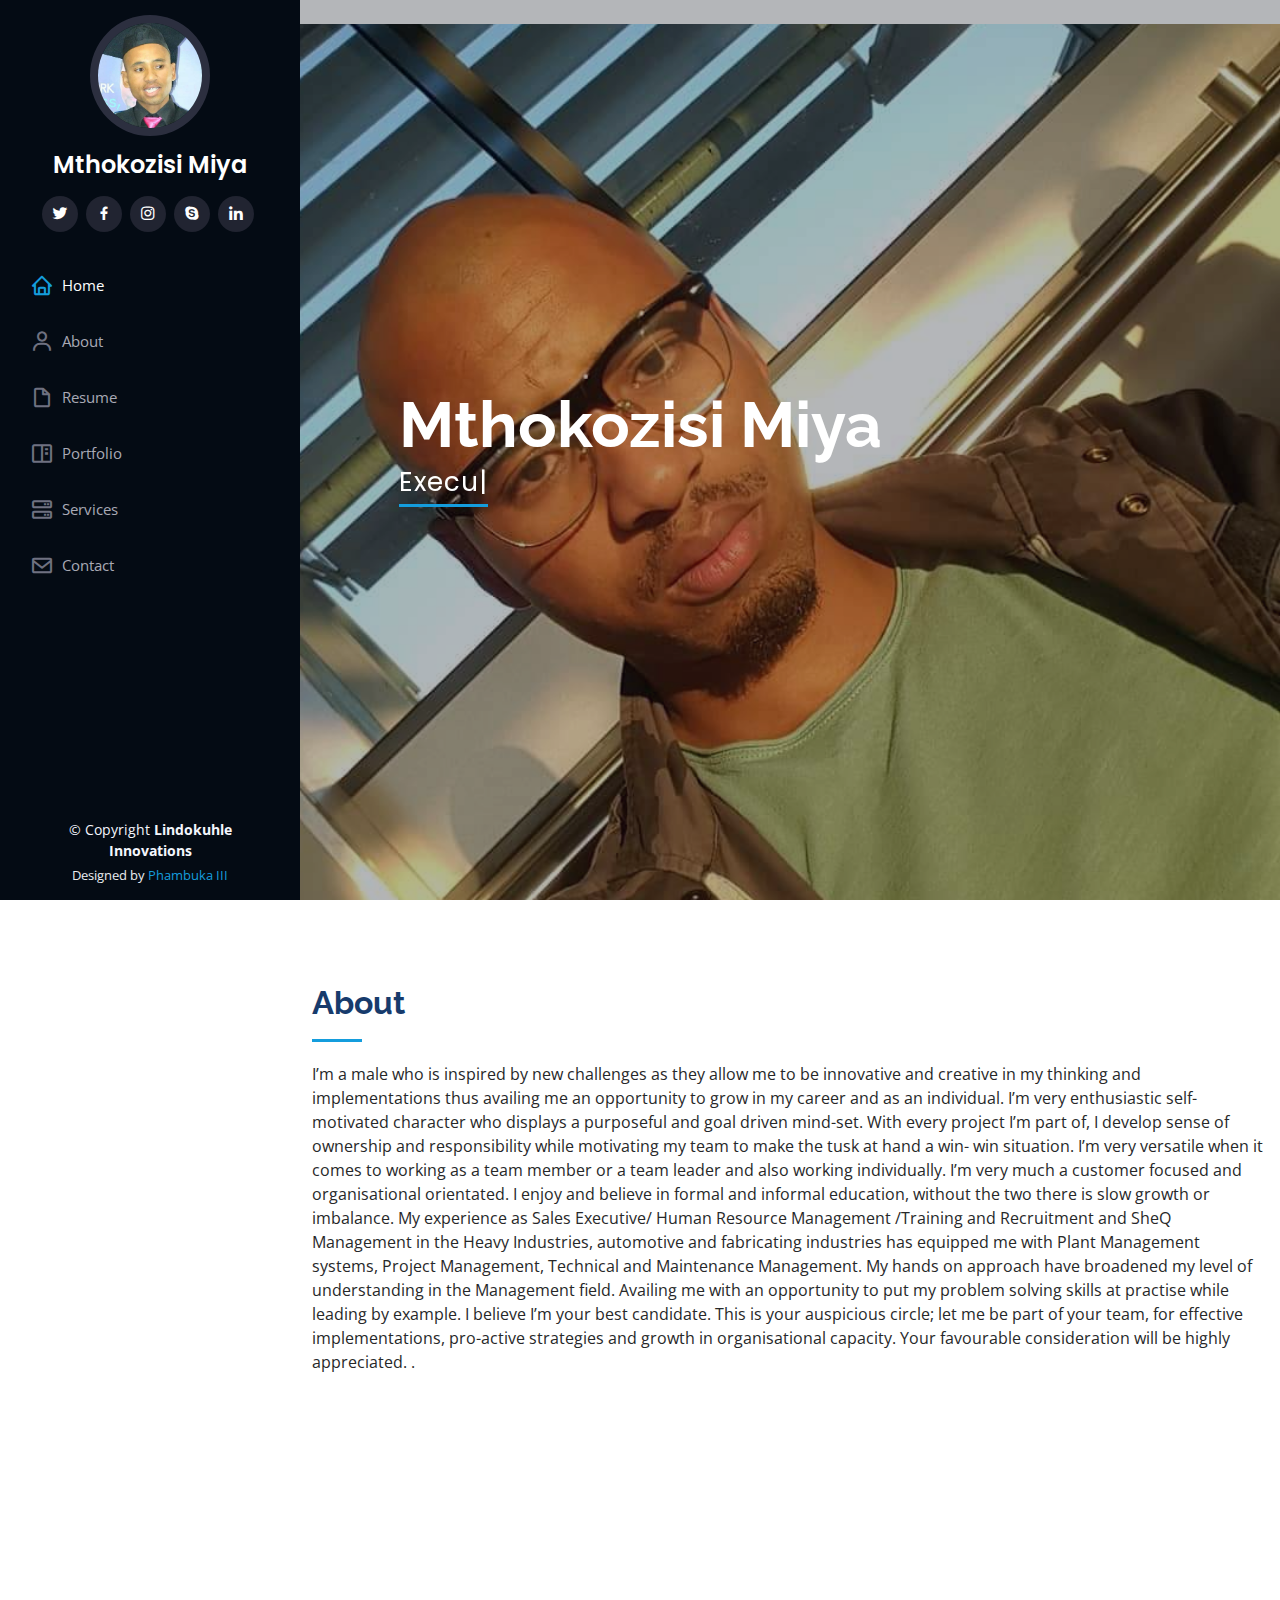
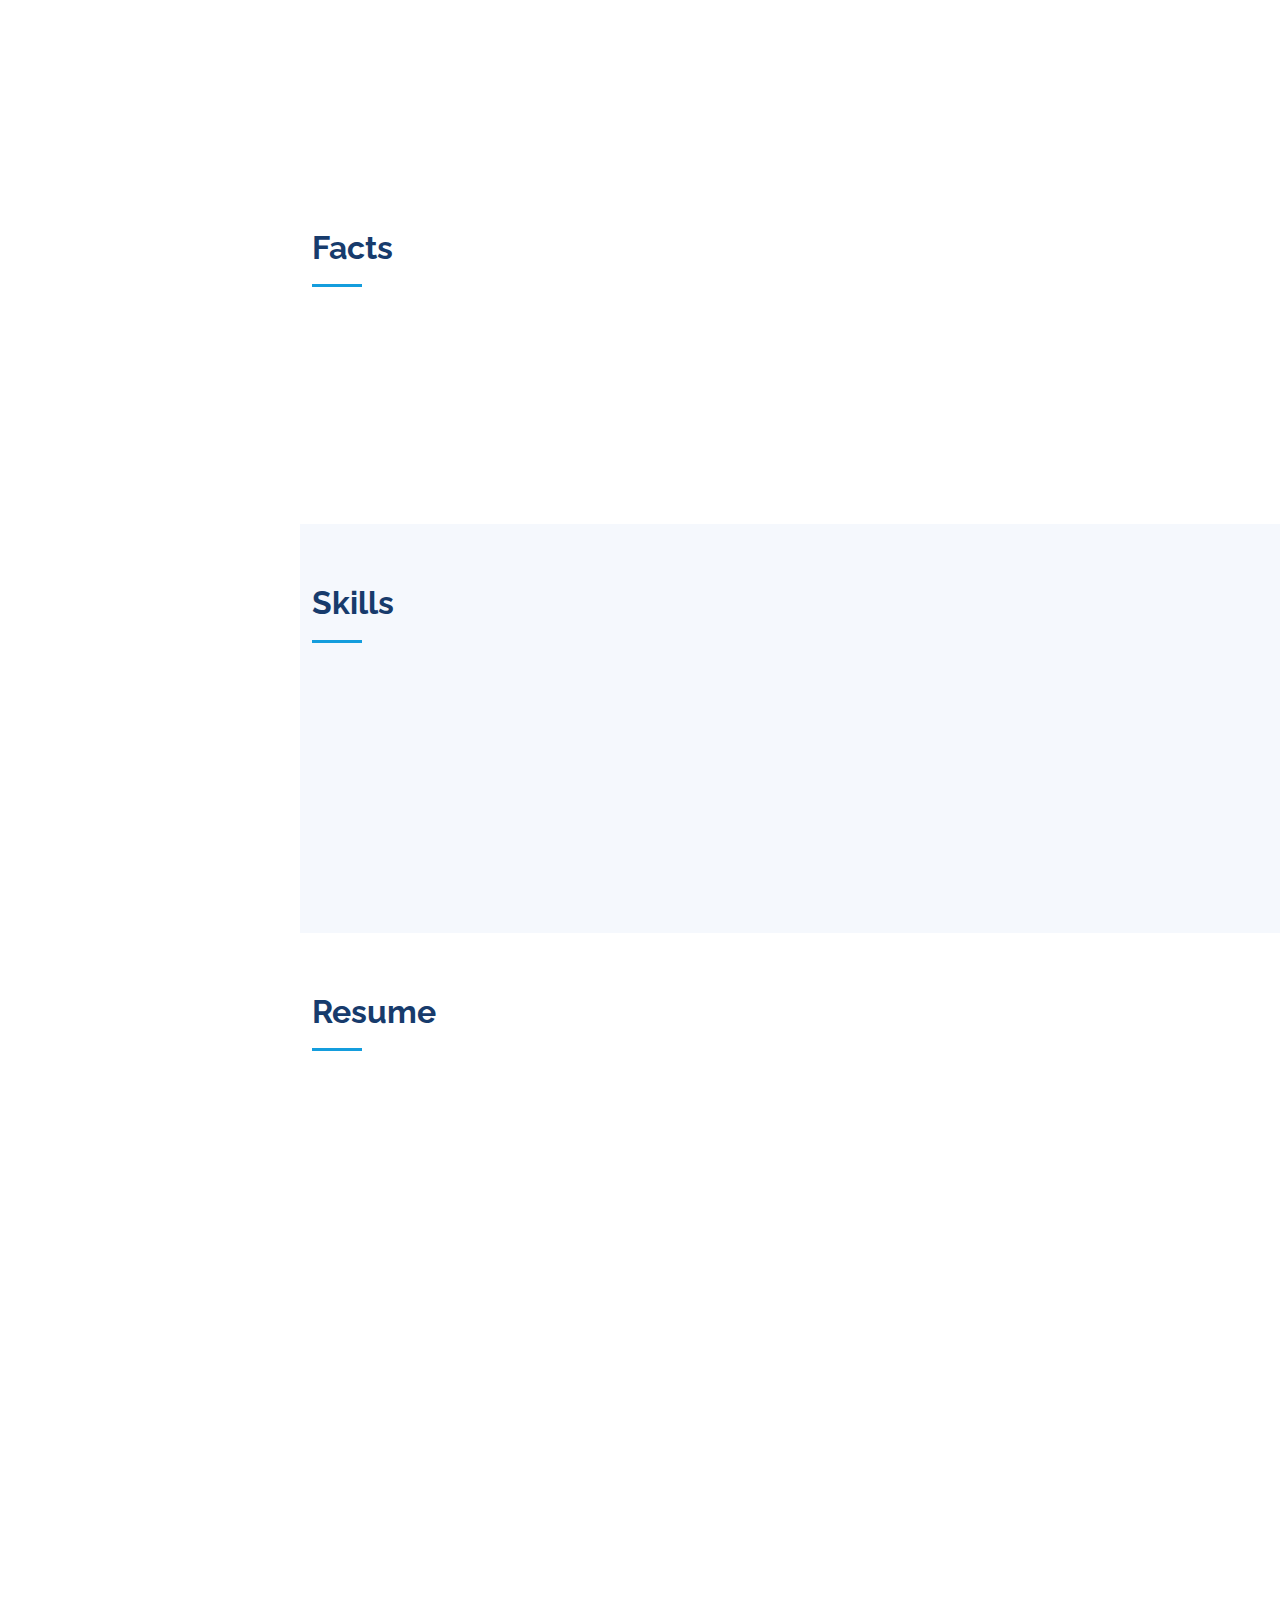
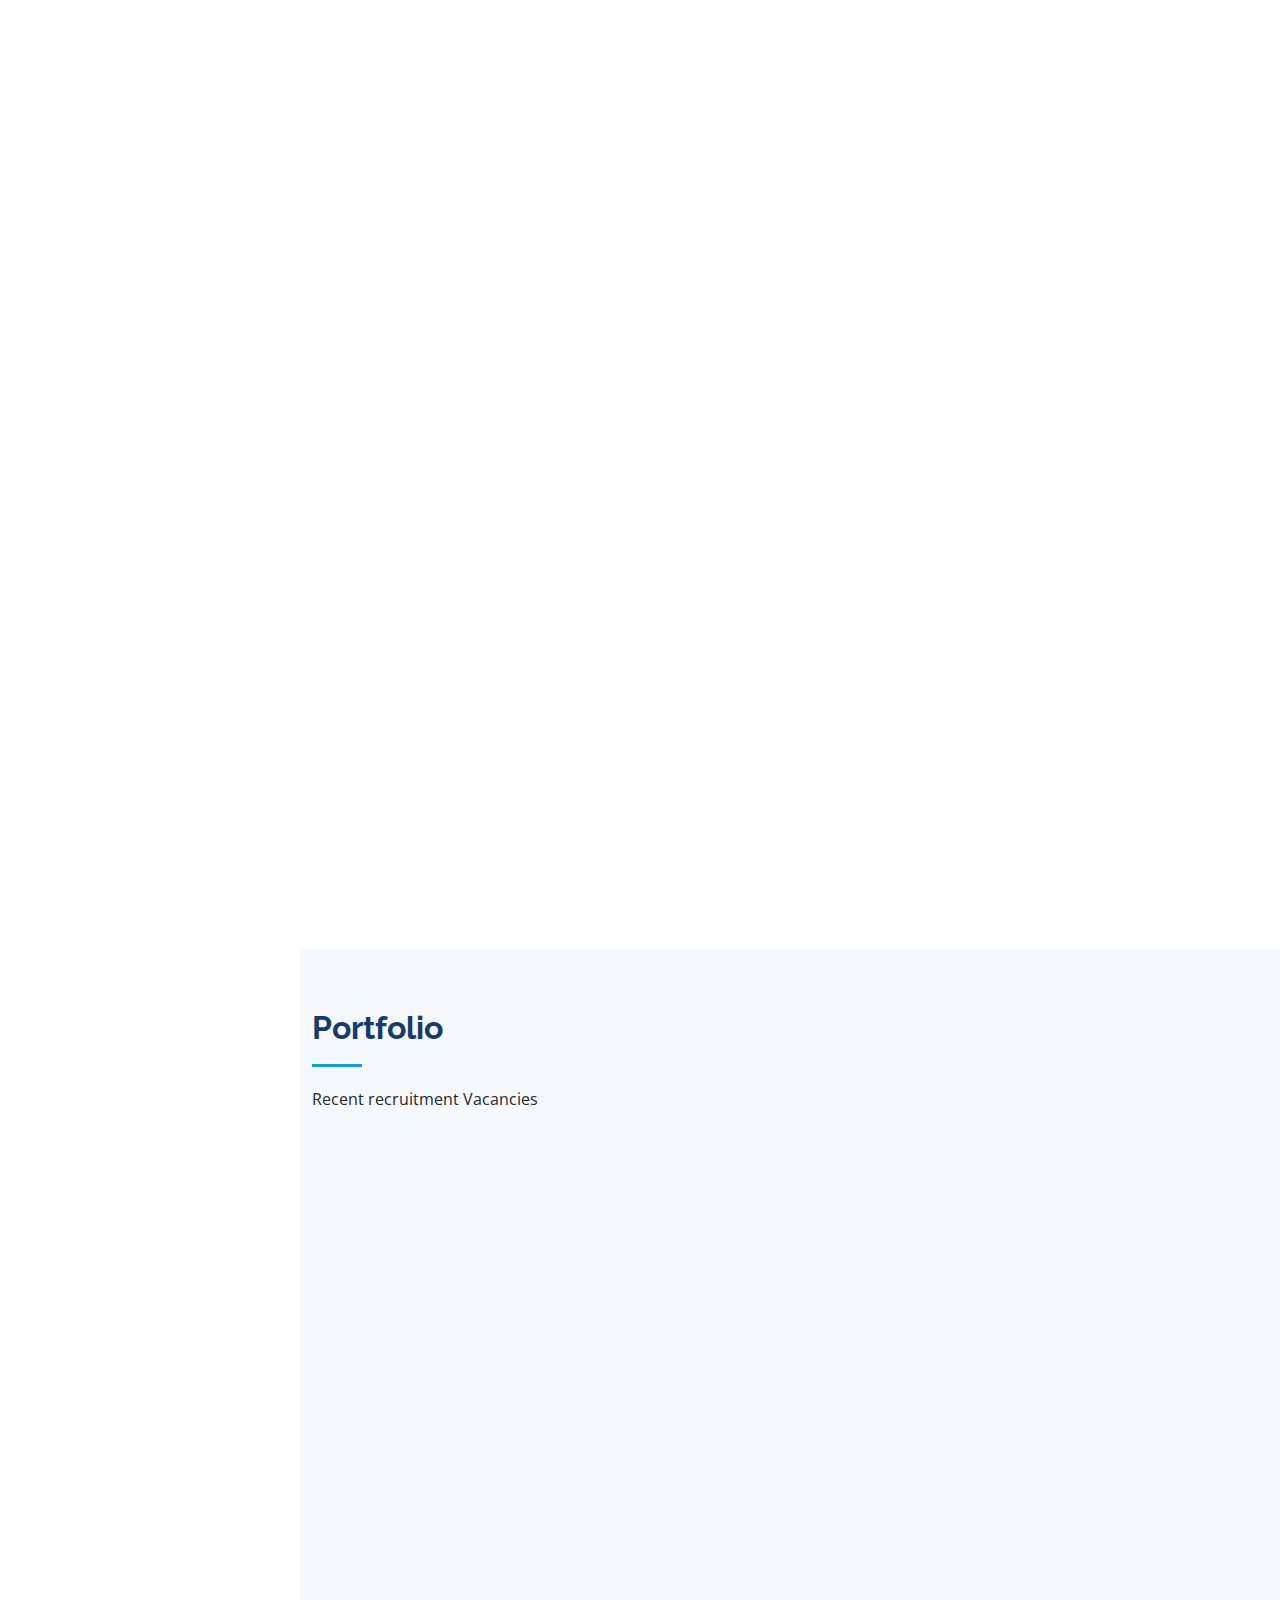
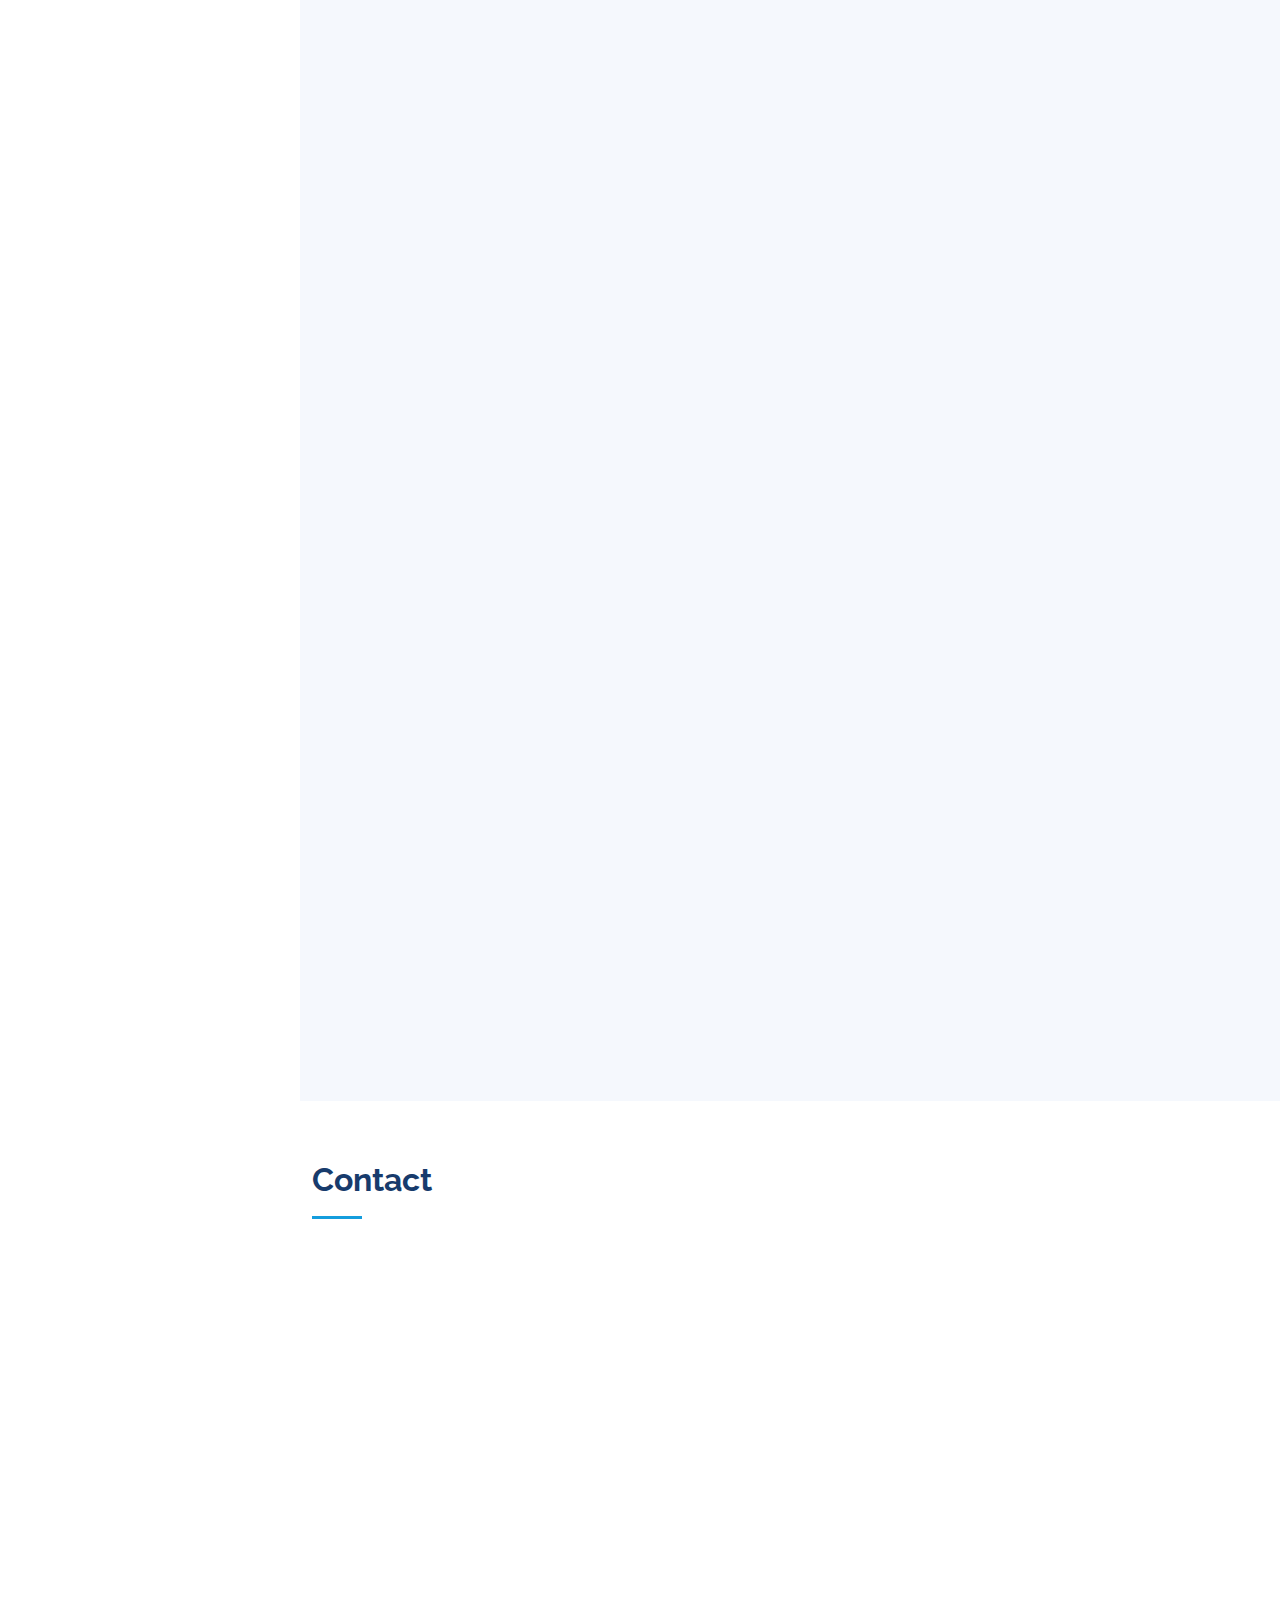
==== commit 5f8077ff: "Update index.html" ====
--- a/index.html
+++ b/index.html
@@ -240,7 +240,7 @@
              
               <ul>
                 <li>Durban, Kwa-Zulu Natal,RSA</li>
-                <li>(123) 456-7891</li>
+                <li>031 301 2304</li>
                 <l>mthoko@makhawinirecruitment.co.za</li>
               </ul>
             </div>
